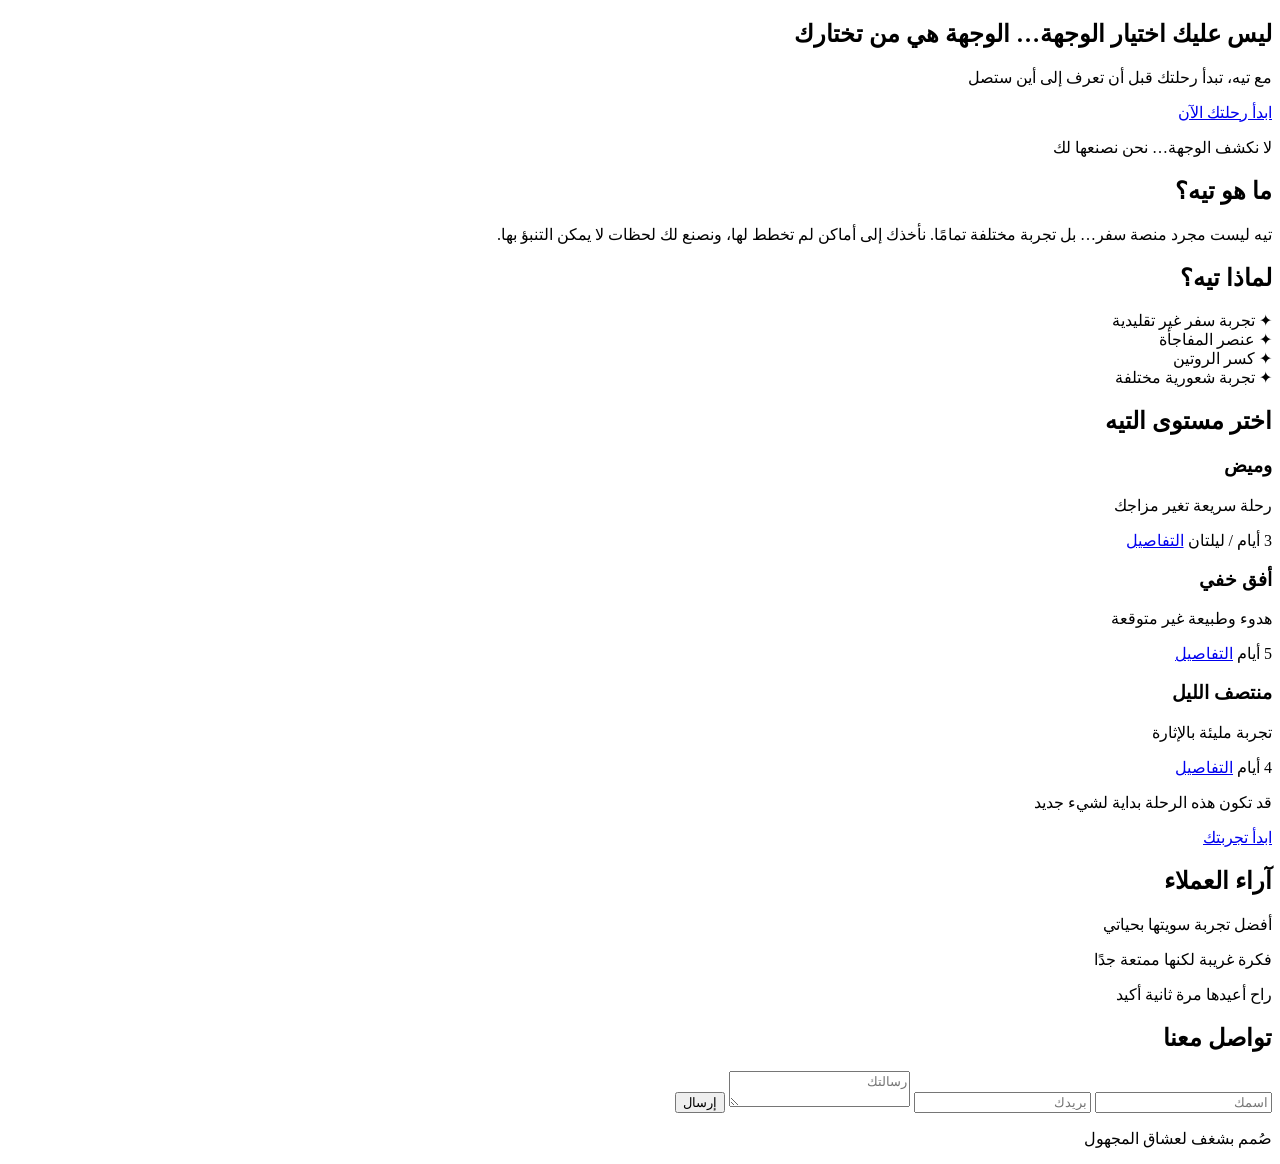
==== index.html @ 9138b7fb "Create index.html" ====
<!DOCTYPE html>
<html lang="ar" dir="rtl">
<head>
<meta charset="UTF-8">
<meta name="viewport" content="width=device-width, initial-scale=1.0">
<title>تيه | TEYH</title>

<link rel="stylesheet" href="style.css">
<link href="https://fonts.googleapis.com/css2?family=Amiri&family=Aref+Ruqaa&display=swap" rel="stylesheet">
</head>

<body>

<section class="hero">
    <div class="hero-content">
        <h1>ليس عليك اختيار الوجهة… الوجهة هي من تختارك</h1>
        <p>مع تيه، تبدأ رحلتك قبل أن تعرف إلى أين ستصل</p>
        <a href="#packages" class="main-btn">ابدأ رحلتك الآن</a>
        <p class="sub-text">لا نكشف الوجهة… نحن نصنعها لك</p>
    </div>
</section>

<section class="about">
    <div class="container">
        <h2>ما هو تيه؟</h2>
        <p>تيه ليست مجرد منصة سفر… بل تجربة مختلفة تمامًا. نأخذك إلى أماكن لم تخطط لها، ونصنع لك لحظات لا يمكن التنبؤ بها.</p>
    </div>
</section>

<section class="features">
    <div class="container">
        <h2>لماذا تيه؟</h2>
        <div class="features-grid">
            <div>✦ تجربة سفر غير تقليدية</div>
            <div>✦ عنصر المفاجأة</div>
            <div>✦ كسر الروتين</div>
            <div>✦ تجربة شعورية مختلفة</div>
        </div>
    </div>
</section>

<section id="packages" class="packages-preview">
    <div class="container">
        <h2>اختر مستوى التيه</h2>

        <div class="packages-grid">

            <div class="card">
                <h3>وميض</h3>
                <p>رحلة سريعة تغير مزاجك</p>
                <span>3 أيام / ليلتان</span>
                <a href="flash.html">التفاصيل</a>
            </div>

            <div class="card">
                <h3>أفق خفي</h3>
                <p>هدوء وطبيعة غير متوقعة</p>
                <span>5 أيام</span>
                <a href="packages.html">التفاصيل</a>
            </div>

            <div class="card">
                <h3>منتصف الليل</h3>
                <p>تجربة مليئة بالإثارة</p>
                <span>4 أيام</span>
                <a href="packages.html">التفاصيل</a>
            </div>

        </div>
    </div>
</section>

<section class="cta">
    <p>قد تكون هذه الرحلة بداية لشيء جديد</p>
    <a href="packages.html" class="main-btn">ابدأ تجربتك</a>
</section>

<section class="testimonials">
    <div class="container">
        <h2>آراء العملاء</h2>

        <div class="packages-grid">
            <div class="card">
                <p>أفضل تجربة سويتها بحياتي</p>
            </div>

            <div class="card">
                <p>فكرة غريبة لكنها ممتعة جدًا</p>
            </div>

            <div class="card">
                <p>راح أعيدها مرة ثانية أكيد</p>
            </div>
        </div>
    </div>
</section>

<section class="contact">
    <div class="container">
        <h2>تواصل معنا</h2>

        <form class="contact-form">
            <input type="text" placeholder="اسمك">
            <input type="email" placeholder="بريدك">
            <textarea placeholder="رسالتك"></textarea>
            <button class="main-btn">إرسال</button>
        </form>
    </div>
</section>

<footer>
    <p>صُمم بشغف لعشاق المجهول</p>
</footer>

</body>
</html>
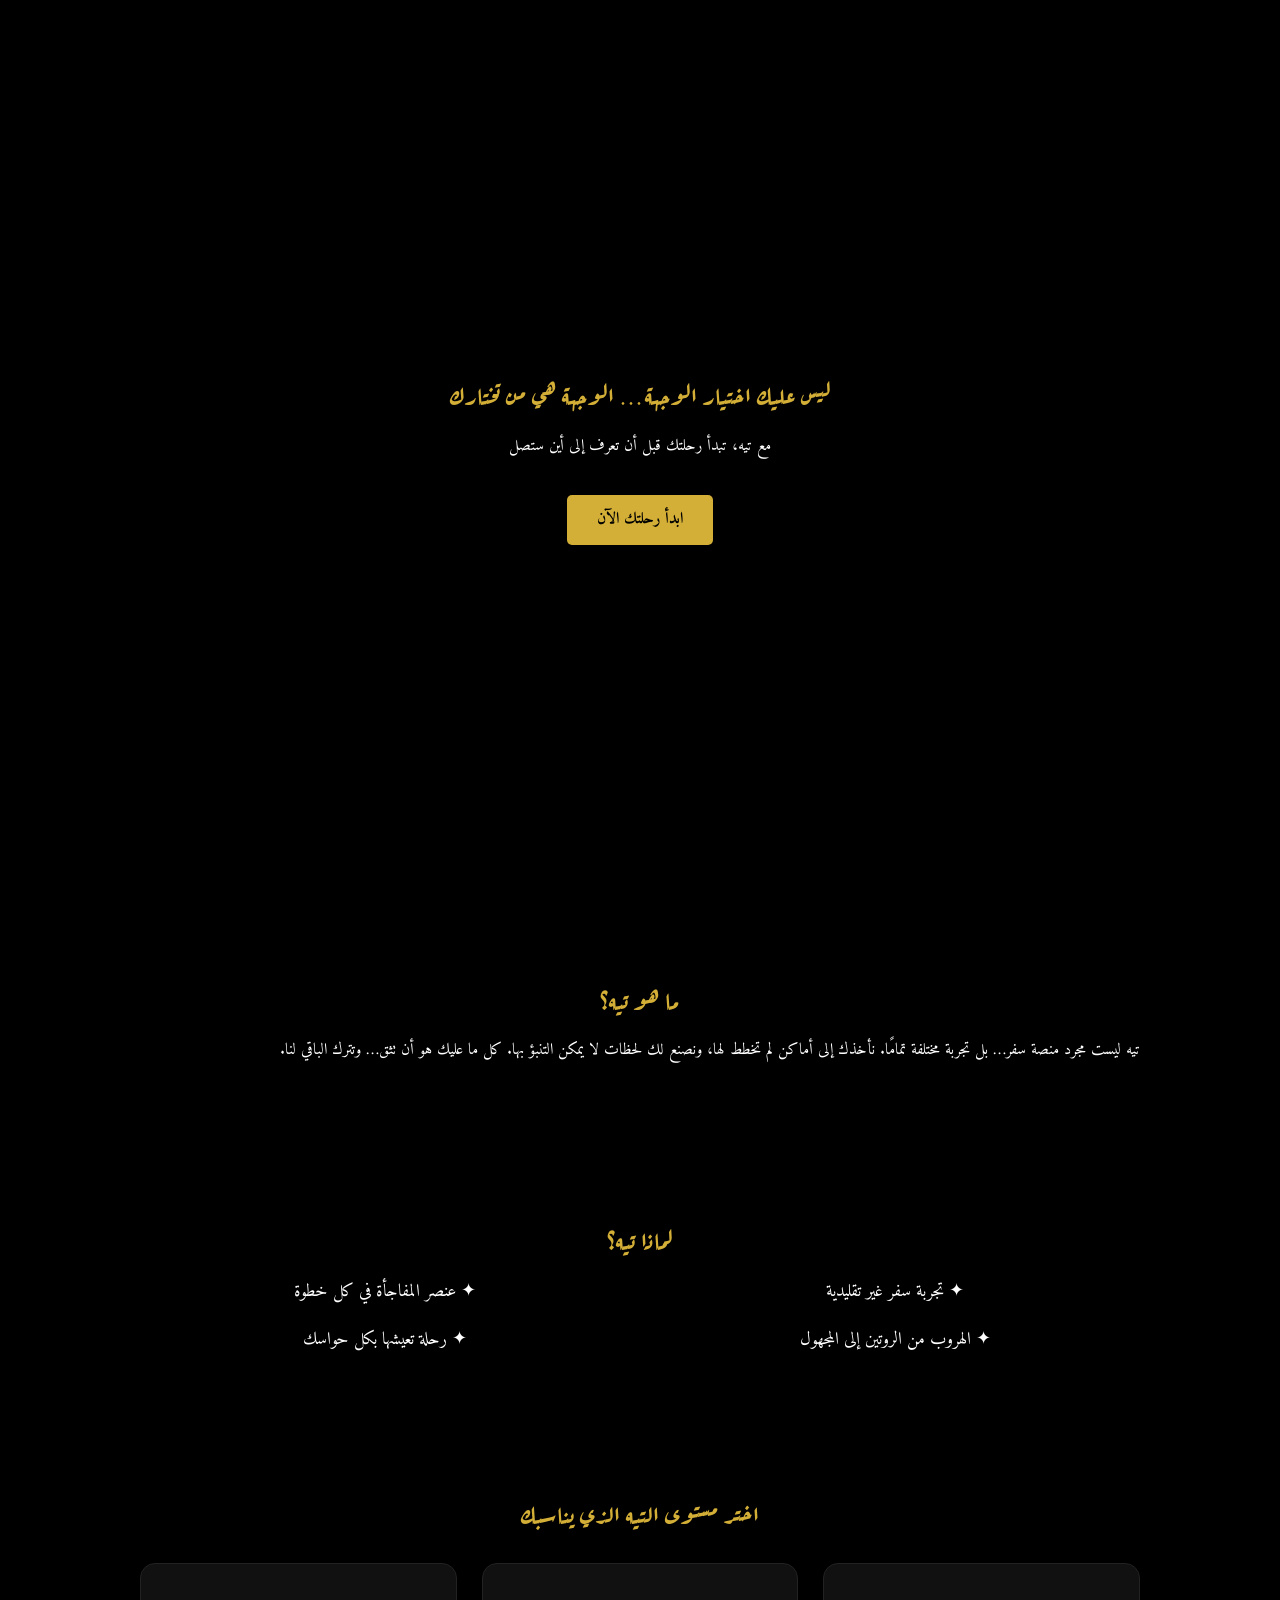
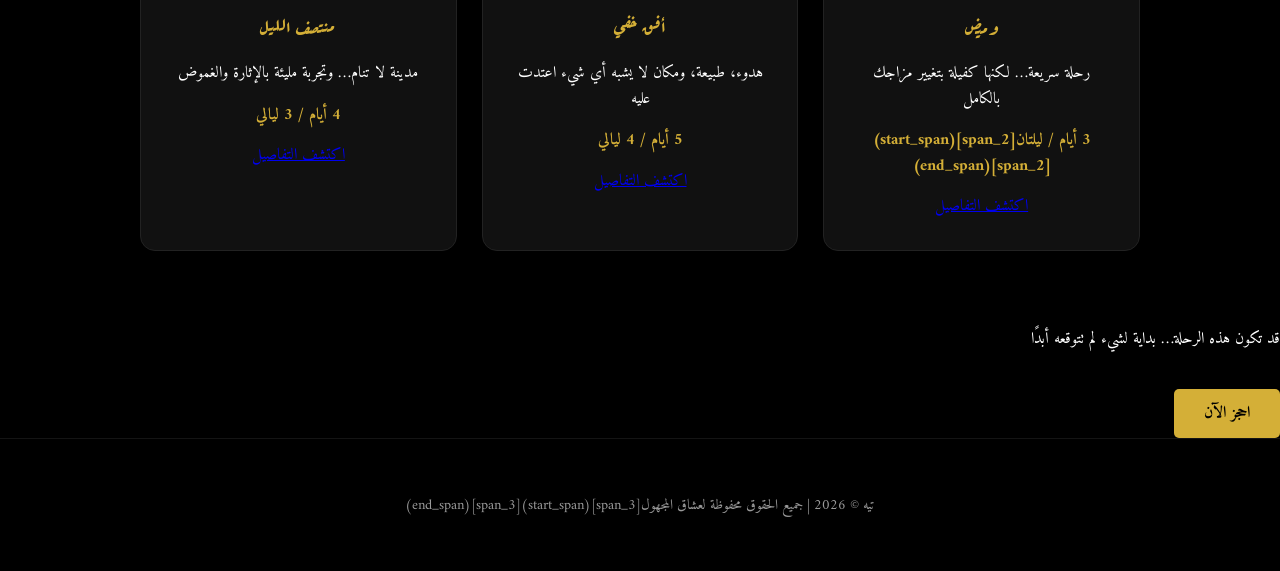
==== commit 0dddc9e4: "Update index.html" ====
--- a/index.html
+++ b/index.html
@@ -1,116 +1,84 @@
 <!DOCTYPE html>
 <html lang="ar" dir="rtl">
 <head>
-<meta charset="UTF-8">
-<meta name="viewport" content="width=device-width, initial-scale=1.0">
-<title>تيه | TEYH</title>
-
-<link rel="stylesheet" href="style.css">
-<link href="https://fonts.googleapis.com/css2?family=Amiri&family=Aref+Ruqaa&display=swap" rel="stylesheet">
+    <meta charset="UTF-8">
+    <meta name="viewport" content="width=device-width, initial-scale=1.0">
+    <title>تيه | TEYH - ليس عليك اختيار الوجهة</title>
+    <link rel="stylesheet" href="style.css">
+    <link rel="preconnect" href="https://fonts.googleapis.com">
+    <link href="https://fonts.googleapis.com/css2?family=Amiri:wght@400;700&family=Aref+Ruqaa:wght@400;700&display=swap" rel="stylesheet">
 </head>
-
 <body>
 
-<section class="hero">
-    <div class="hero-content">
-        <h1>ليس عليك اختيار الوجهة… الوجهة هي من تختارك</h1>
-        <p>مع تيه، تبدأ رحلتك قبل أن تعرف إلى أين ستصل</p>
-        <a href="#packages" class="main-btn">ابدأ رحلتك الآن</a>
-        <p class="sub-text">لا نكشف الوجهة… نحن نصنعها لك</p>
-    </div>
-</section>
+    <!-- Hero Section -->
+    <section class="hero">
+        <div class="hero-content">
+            <h1 class="fade-in">ليس عليك اختيار الوجهة… الوجهة هي من تختارك</h1>
+            <p class="fade-in-delay">مع تيه، تبدأ رحلتك قبل أن تعرف إلى أين ستصل</p>
+            <a href="#packages" class="main-btn">ابدأ رحلتك الآن</a>
+        </div>
+    </section>
 
-<section class="about">
-    <div class="container">
-        <h2>ما هو تيه؟</h2>
-        <p>تيه ليست مجرد منصة سفر… بل تجربة مختلفة تمامًا. نأخذك إلى أماكن لم تخطط لها، ونصنع لك لحظات لا يمكن التنبؤ بها.</p>
-    </div>
-</section>
+    <!-- What is Teyh -->
+    <section class="about">
+        <div class="container">
+            <h2>ما هو تيه؟</h2>
+            <p>تيه ليست مجرد منصة سفر… بل تجربة مختلفة تمامًا. نأخذك إلى أماكن لم تخطط لها، ونصنع لك لحظات لا يمكن التنبؤ بها. كل ما عليك هو أن تثق… وتترك الباقي لنا.</p>
+        </div>
+    </section>
 
-<section class="features">
-    <div class="container">
-        <h2>لماذا تيه؟</h2>
-        <div class="features-grid">
-            <div>✦ تجربة سفر غير تقليدية</div>
-            <div>✦ عنصر المفاجأة</div>
-            <div>✦ كسر الروتين</div>
-            <div>✦ تجربة شعورية مختلفة</div>
-        </div>
-    </div>
-</section>
-
-<section id="packages" class="packages-preview">
-    <div class="container">
-        <h2>اختر مستوى التيه</h2>
-
-        <div class="packages-grid">
-
-            <div class="card">
-                <h3>وميض</h3>
-                <p>رحلة سريعة تغير مزاجك</p>
-                <span>3 أيام / ليلتان</span>
-                <a href="flash.html">التفاصيل</a>
-            </div>
-
-            <div class="card">
-                <h3>أفق خفي</h3>
-                <p>هدوء وطبيعة غير متوقعة</p>
-                <span>5 أيام</span>
-                <a href="packages.html">التفاصيل</a>
-            </div>
-
-            <div class="card">
-                <h3>منتصف الليل</h3>
-                <p>تجربة مليئة بالإثارة</p>
-                <span>4 أيام</span>
-                <a href="packages.html">التفاصيل</a>
-            </div>
-
-        </div>
-    </div>
-</section>
-
-<section class="cta">
-    <p>قد تكون هذه الرحلة بداية لشيء جديد</p>
-    <a href="packages.html" class="main-btn">ابدأ تجربتك</a>
-</section>
-
-<section class="testimonials">
-    <div class="container">
-        <h2>آراء العملاء</h2>
-
-        <div class="packages-grid">
-            <div class="card">
-                <p>أفضل تجربة سويتها بحياتي</p>
-            </div>
-
-            <div class="card">
-                <p>فكرة غريبة لكنها ممتعة جدًا</p>
-            </div>
-
-            <div class="card">
-                <p>راح أعيدها مرة ثانية أكيد</p>
+    <!-- Why Teyh -->
+    <section class="features">
+        <div class="container">
+            <h2>لماذا تيه؟</h2>
+            <div class="features-grid">
+                <div class="feature-item"><span>✦</span> تجربة سفر غير تقليدية</div>
+                <div class="feature-item"><span>✦</span> عنصر المفاجأة في كل خطوة</div>
+                <div class="feature-item"><span>✦</span> الهروب من الروتين إلى المجهول</div>
+                <div class="feature-item"><span>✦</span> رحلة تعيشها بكل حواسك</div>
             </div>
         </div>
-    </div>
-</section>
+    </section>
 
-<section class="contact">
-    <div class="container">
-        <h2>تواصل معنا</h2>
+    <!-- Featured Packages -->
+    <section id="packages" class="packages-preview">
+        <div class="container">
+            <h2>اختر مستوى التيه الذي يناسبك</h2>
+            <div class="packages-grid">
+                <!-- وميض -->
+                <div class="card">
+                    <h3>وميض</h3>
+                    <p>رحلة سريعة… لكنها كفيلة بتغيير مزاجك بالكامل</p>
+                    <span class="duration">3 أيام / ليلتان[span_2](start_span)[span_2](end_span)</span>
+                    <a href="flash.html" class="outline-btn">اكتشف التفاصيل</a>
+                </div>
+                <!-- أفق خفي -->
+                <div class="card">
+                    <h3>أفق خفي</h3>
+                    <p>هدوء، طبيعة، ومكان لا يشبه أي شيء اعتدت عليه</p>
+                    <span class="duration">5 أيام / 4 ليالي</span>
+                    <a href="packages.html" class="outline-btn">اكتشف التفاصيل</a>
+                </div>
+                <!-- منتصف الليل -->
+                <div class="card">
+                    <h3>منتصف الليل</h3>
+                    <p>مدينة لا تنام… وتجربة مليئة بالإثارة والغموض</p>
+                    <span class="duration">4 أيام / 3 ليالي</span>
+                    <a href="packages.html" class="outline-btn">اكتشف التفاصيل</a>
+                </div>
+            </div>
+        </div>
+    </section>
 
-        <form class="contact-form">
-            <input type="text" placeholder="اسمك">
-            <input type="email" placeholder="بريدك">
-            <textarea placeholder="رسالتك"></textarea>
-            <button class="main-btn">إرسال</button>
-        </form>
-    </div>
-</section>
+    <!-- CTA -->
+    <section class="cta">
+        <p>قد تكون هذه الرحلة… بداية لشيء لم تتوقعه أبدًا</p>
+        <a href="packages.html" class="main-btn">احجز الآن</a>
+    </section>
 
-<footer>
-    <p>صُمم بشغف لعشاق المجهول</p>
-</footer>
+    <footer>
+        <p>تيه &copy; 2026 | جميع الحقوق محفوظة لعشاق المجهول[span_3](start_span)[span_3](end_span)</p>
+    </footer>
 
 </body>
 </html>
--- a/style.css
+++ b/style.css
@@ -0,0 +1,143 @@
+/* الألوان والخطوط الأساسية */
+:root {
+    --gold: #D4AF37;
+    --dark: #000;
+    --card-bg: #111;
+    --text-white: #fff;
+}
+
+body {
+    margin: 0;
+    background: var(--dark);
+    color: var(--text-white);
+    font-family: 'Amiri', serif; /* تأكدي من وجود رابط الخط في HTML */
+    line-height: 1.6;
+}
+
+h1, h2, h3 {
+    font-family: 'Aref Ruqaa', serif;
+    text-align: center;
+    color: var(--gold);
+    letter-spacing: 1px;
+}
+
+.container {
+    padding: 60px 20px;
+    max-width: 1000px;
+    margin: auto;
+}
+
+/* قسم الهيرو مع التعتيم لتحسين القراءة */
+.hero {
+    height: 100vh;
+    background: linear-gradient(rgba(0,0,0,0.6), rgba(0,0,0,0.8)), 
+                url('https://images.unsplash.com/photo-1500835595547-94ad93786d9f?auto=format&fit=crop&w=1500&q=80') center/cover;
+    display: flex;
+    justify-content: center;
+    align-items: center;
+    text-align: center;
+}
+
+/* تصميم الأزرار مع حركة (Hover) */
+.main-btn {
+    background: var(--gold);
+    padding: 12px 30px;
+    display: inline-block;
+    margin-top: 20px;
+    text-decoration: none;
+    color: black;
+    font-weight: bold;
+    border-radius: 5px;
+    transition: 0.3s ease-in-out;
+}
+
+.main-btn:hover {
+    background: #fff;
+    transform: scale(1.05);
+    box-shadow: 0 5px 15px rgba(212, 175, 55, 0.4);
+}
+
+.sub-text {
+    display: block;
+    margin-top: 15px;
+    opacity: 0.7;
+    font-style: italic;
+}
+
+/* تنسيق شبكة الباقات والكروت */
+.packages-grid {
+    display: grid;
+    grid-template-columns: repeat(auto-fit, minmax(280px, 1fr));
+    gap: 25px;
+    margin-top: 30px;
+}
+
+.card {
+    background: var(--card-bg);
+    padding: 30px;
+    border: 1px solid #222;
+    border-radius: 15px;
+    text-align: center;
+    transition: 0.4s;
+}
+
+.card:hover {
+    border-color: var(--gold);
+    transform: translateY(-10px);
+}
+
+.card span {
+    display: block;
+    margin: 15px 0;
+    color: var(--gold);
+    font-weight: bold;
+}
+
+/* تنسيق قسم لماذا تيه؟ */
+.features-grid {
+    display: grid;
+    grid-template-columns: 1fr 1fr;
+    gap: 20px;
+    text-align: center;
+    font-size: 1.1rem;
+}
+
+/* تنسيق نموذج التواصل */
+.contact-form {
+    display: flex;
+    flex-direction: column;
+    gap: 15px;
+    max-width: 600px;
+    margin: 0 auto;
+}
+
+input, textarea {
+    padding: 15px;
+    background: #0a0a0a;
+    border: 1px solid #333;
+    color: white;
+    border-radius: 5px;
+    font-family: 'Amiri', serif;
+}
+
+input:focus, textarea:focus {
+    border-color: var(--gold);
+    outline: none;
+}
+
+/* تنسيق صفحة التفاصيل (flash.html) */
+.back-link {
+    color: var(--gold);
+    text-decoration: none;
+    font-weight: bold;
+    display: inline-block;
+    margin-bottom: 20px;
+}
+
+footer {
+    text-align: center;
+    padding: 40px;
+    border-top: 1px solid #222;
+    opacity: 0.6;
+    font-size: 0.9rem;
+}
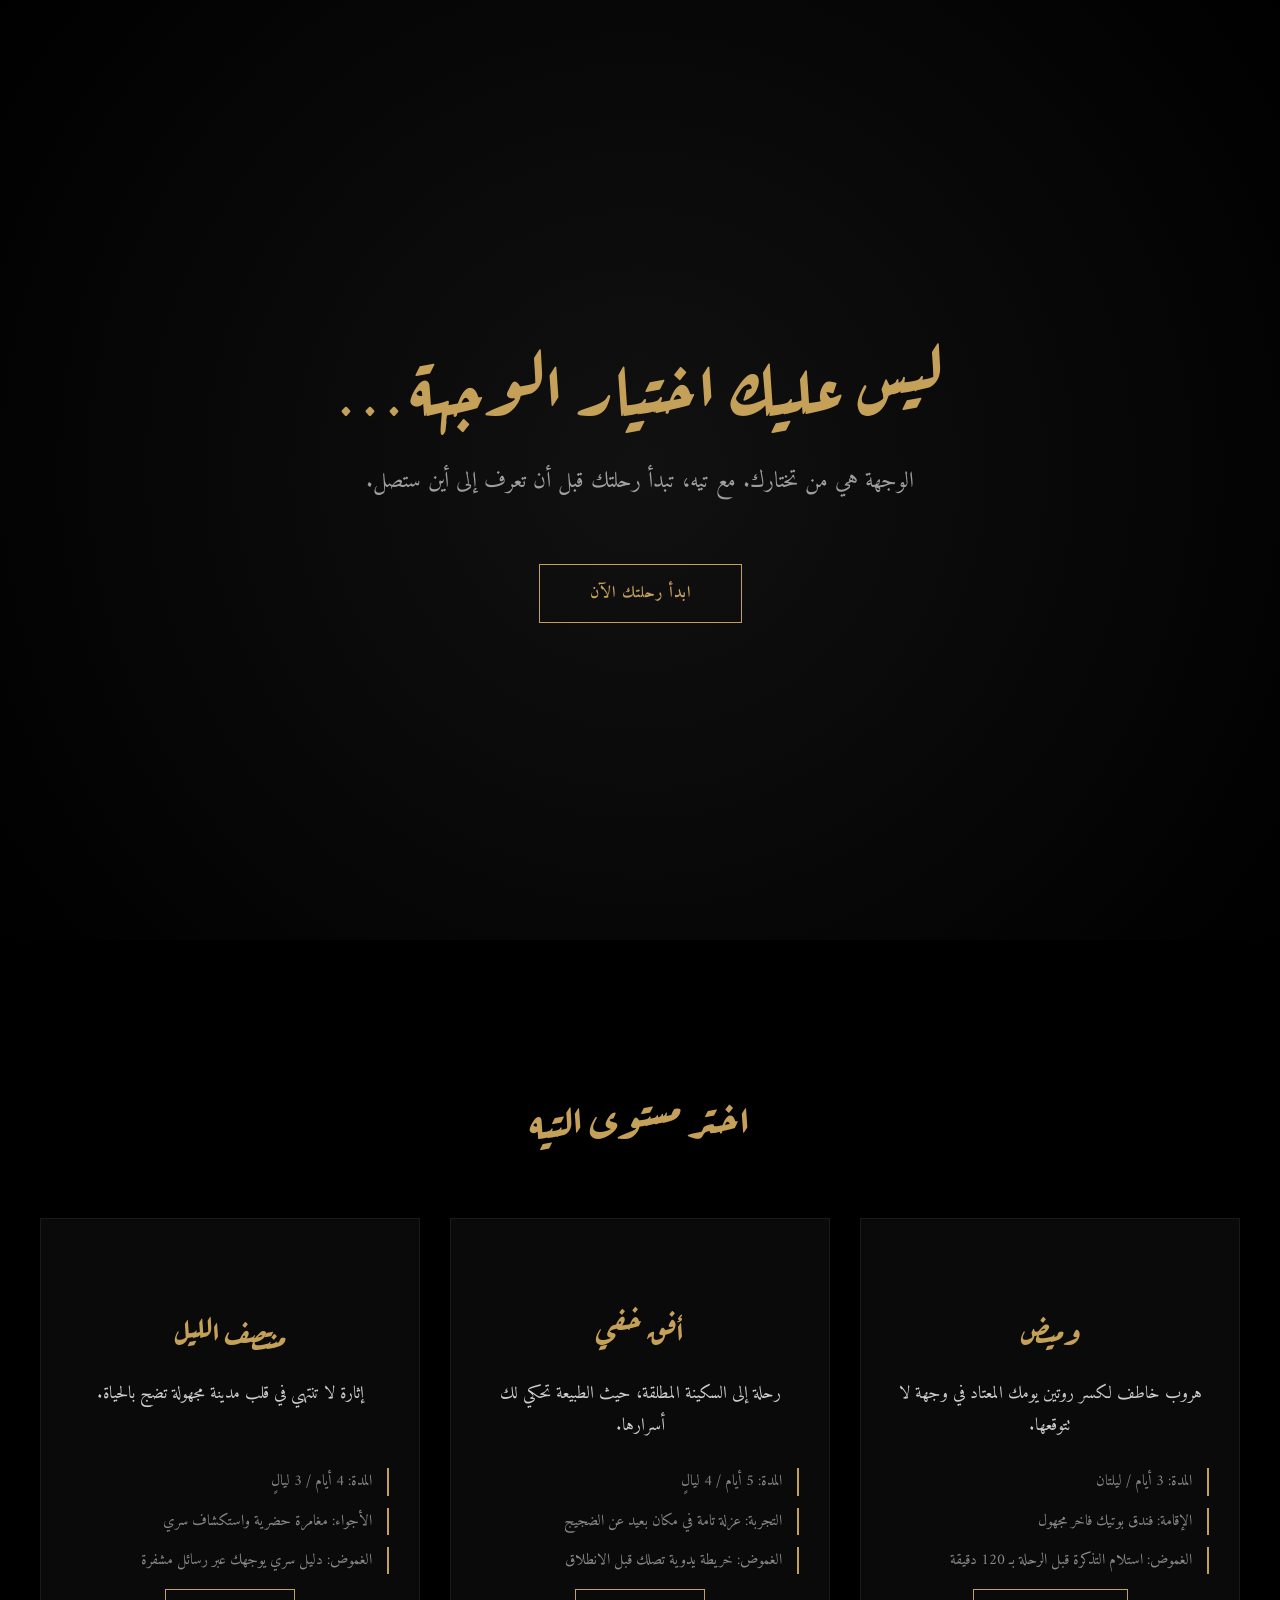
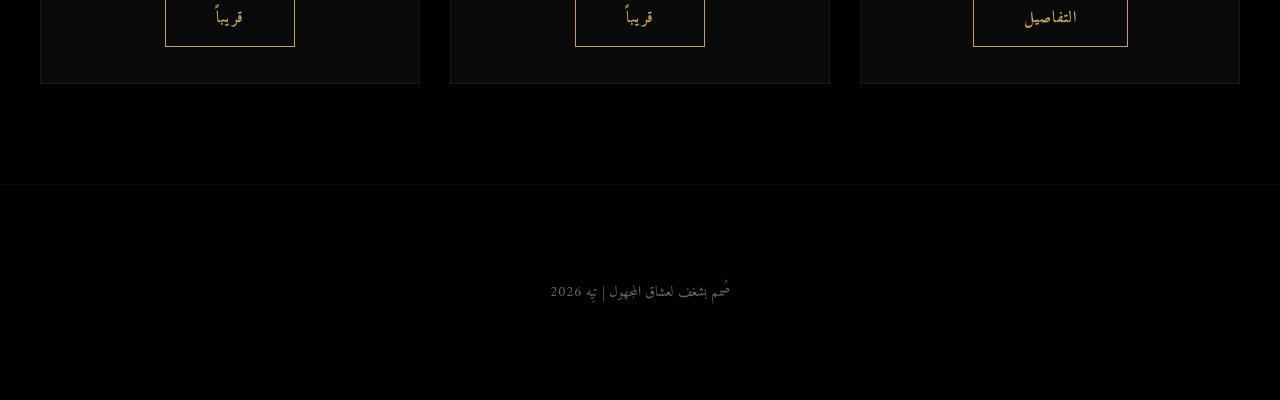
==== commit 3834db03: "Update index.html" ====
--- a/index.html
+++ b/index.html
@@ -3,81 +3,62 @@
 <head>
     <meta charset="UTF-8">
     <meta name="viewport" content="width=device-width, initial-scale=1.0">
-    <title>تيه | TEYH - ليس عليك اختيار الوجهة</title>
+    <title>تيه | TEYH</title>
     <link rel="stylesheet" href="style.css">
-    <link rel="preconnect" href="https://fonts.googleapis.com">
-    <link href="https://fonts.googleapis.com/css2?family=Amiri:wght@400;700&family=Aref+Ruqaa:wght@400;700&display=swap" rel="stylesheet">
 </head>
 <body>
 
-    <!-- Hero Section -->
     <section class="hero">
-        <div class="hero-content">
-            <h1 class="fade-in">ليس عليك اختيار الوجهة… الوجهة هي من تختارك</h1>
-            <p class="fade-in-delay">مع تيه، تبدأ رحلتك قبل أن تعرف إلى أين ستصل</p>
-            <a href="#packages" class="main-btn">ابدأ رحلتك الآن</a>
+        <h1>ليس عليك اختيار الوجهة…</h1>
+        <p>الوجهة هي من تختارك. مع تيه، تبدأ رحلتك قبل أن تعرف إلى أين ستصل.</p>
+        <a href="#packages" class="main-btn">ابدأ رحلتك الآن</a>
+    </section>
+
+    <section id="packages" class="container">
+        <h2>اختر مستوى التيه</h2>
+        <div class="packages-grid">
+
+            <!-- باقة وميض -->
+            <div class="card">
+                <h3>وميض</h3>
+                <p>هروب خاطف لكسر روتين يومك المعتاد في وجهة لا تتوقعها.</p>
+                <ul class="details-list">
+                    <li>المدة: 3 أيام / ليلتان</li>
+                    <li>الإقامة: فندق بوتيك فاخر مجهول</li>
+                    <li>الغموض: استلام التذكرة قبل الرحلة بـ 120 دقيقة</li>
+                </ul>
+                <a href="flash.html" class="main-btn">التفاصيل</a>
+            </div>
+
+            <!-- باقة أفق خفي -->
+            <div class="card">
+                <h3>أفق خفي</h3>
+                <p>رحلة إلى السكينة المطلقة، حيث الطبيعة تحكي لك أسرارها.</p>
+                <ul class="details-list">
+                    <li>المدة: 5 أيام / 4 ليالٍ</li>
+                    <li>التجربة: عزلة تامة في مكان بعيد عن الضجيج</li>
+                    <li>الغموض: خريطة يدوية تصلك قبل الانطلاق</li>
+                </ul>
+                <a href="#" class="main-btn">قريباً</a>
+            </div>
+
+            <!-- باقة منتصف الليل -->
+            <div class="card">
+                <h3>منتصف الليل</h3>
+                <p>إثارة لا تنتهي في قلب مدينة مجهولة تضج بالحياة.</p>
+                <ul class="details-list">
+                    <li>المدة: 4 أيام / 3 ليالٍ</li>
+                    <li>الأجواء: مغامرة حضرية واستكشاف سري</li>
+                    <li>الغموض: دليل سري يوجهك عبر رسائل مشفرة</li>
+                </ul>
+                <a href="#" class="main-btn">قريباً</a>
+            </div>
+
         </div>
     </section>
 
-    <!-- What is Teyh -->
-    <section class="about">
-        <div class="container">
-            <h2>ما هو تيه؟</h2>
-            <p>تيه ليست مجرد منصة سفر… بل تجربة مختلفة تمامًا. نأخذك إلى أماكن لم تخطط لها، ونصنع لك لحظات لا يمكن التنبؤ بها. كل ما عليك هو أن تثق… وتترك الباقي لنا.</p>
-        </div>
-    </section>
-
-    <!-- Why Teyh -->
-    <section class="features">
-        <div class="container">
-            <h2>لماذا تيه؟</h2>
-            <div class="features-grid">
-                <div class="feature-item"><span>✦</span> تجربة سفر غير تقليدية</div>
-                <div class="feature-item"><span>✦</span> عنصر المفاجأة في كل خطوة</div>
-                <div class="feature-item"><span>✦</span> الهروب من الروتين إلى المجهول</div>
-                <div class="feature-item"><span>✦</span> رحلة تعيشها بكل حواسك</div>
-            </div>
-        </div>
-    </section>
-
-    <!-- Featured Packages -->
-    <section id="packages" class="packages-preview">
-        <div class="container">
-            <h2>اختر مستوى التيه الذي يناسبك</h2>
-            <div class="packages-grid">
-                <!-- وميض -->
-                <div class="card">
-                    <h3>وميض</h3>
-                    <p>رحلة سريعة… لكنها كفيلة بتغيير مزاجك بالكامل</p>
-                    <span class="duration">3 أيام / ليلتان[span_2](start_span)[span_2](end_span)</span>
-                    <a href="flash.html" class="outline-btn">اكتشف التفاصيل</a>
-                </div>
-                <!-- أفق خفي -->
-                <div class="card">
-                    <h3>أفق خفي</h3>
-                    <p>هدوء، طبيعة، ومكان لا يشبه أي شيء اعتدت عليه</p>
-                    <span class="duration">5 أيام / 4 ليالي</span>
-                    <a href="packages.html" class="outline-btn">اكتشف التفاصيل</a>
-                </div>
-                <!-- منتصف الليل -->
-                <div class="card">
-                    <h3>منتصف الليل</h3>
-                    <p>مدينة لا تنام… وتجربة مليئة بالإثارة والغموض</p>
-                    <span class="duration">4 أيام / 3 ليالي</span>
-                    <a href="packages.html" class="outline-btn">اكتشف التفاصيل</a>
-                </div>
-            </div>
-        </div>
-    </section>
-
-    <!-- CTA -->
-    <section class="cta">
-        <p>قد تكون هذه الرحلة… بداية لشيء لم تتوقعه أبدًا</p>
-        <a href="packages.html" class="main-btn">احجز الآن</a>
-    </section>
-
     <footer>
-        <p>تيه &copy; 2026 | جميع الحقوق محفوظة لعشاق المجهول[span_3](start_span)[span_3](end_span)</p>
+        <p>صُمم بشغف لعشاق المجهول | تِيه 2026</p>
     </footer>
 
 </body>
--- a/style.css
+++ b/style.css
@@ -1,143 +1,136 @@
-/* الألوان والخطوط الأساسية */
+@import url('https://fonts.googleapis.com/css2?family=Amiri:wght@400;700&family=Aref+Ruqaa:wght@400;700&display=swap');
+
 :root {
-    --gold: #D4AF37;
-    --dark: #000;
-    --card-bg: #111;
-    --text-white: #fff;
+    --gold: #c5a059;
+    --bg-black: #000000;
+    --card-gray: #0a0a0a;
+    --border-gray: #1a1a1a;
 }
 
 body {
     margin: 0;
-    background: var(--dark);
-    color: var(--text-white);
-    font-family: 'Amiri', serif; /* تأكدي من وجود رابط الخط في HTML */
-    line-height: 1.6;
+    background-color: var(--bg-black);
+    color: #ffffff;
+    font-family: 'Amiri', serif;
+    direction: rtl;
+    line-height: 1.8;
 }
 
-h1, h2, h3 {
+/* الهيرو - غامض وبسيط */
+.hero {
+    height: 100vh;
+    display: flex;
+    flex-direction: column;
+    justify-content: center;
+    align-items: center;
+    text-align: center;
+    background: radial-gradient(circle, #111 0%, #000 100%);
+    padding: 20px;
+}
+
+.hero h1 {
     font-family: 'Aref Ruqaa', serif;
-    text-align: center;
+    font-size: clamp(2rem, 10vw, 4.5rem);
     color: var(--gold);
+    margin: 0;
+    letter-spacing: 2px;
+}
+
+.hero p {
+    font-size: 1.4rem;
+    opacity: 0.6;
+    margin-top: 15px;
+    max-width: 700px;
+}
+
+/* الأزرار الراقية */
+.main-btn {
+    margin-top: 40px;
+    padding: 14px 50px;
+    border: 1px solid var(--gold);
+    color: var(--gold);
+    text-decoration: none;
+    font-weight: bold;
+    transition: 0.4s;
+    background: transparent;
     letter-spacing: 1px;
 }
 
-.container {
-    padding: 60px 20px;
-    max-width: 1000px;
-    margin: auto;
+.main-btn:hover {
+    background: var(--gold);
+    color: #000;
+    box-shadow: 0 0 20px rgba(197, 160, 89, 0.2);
 }
 
-/* قسم الهيرو مع التعتيم لتحسين القراءة */
-.hero {
-    height: 100vh;
-    background: linear-gradient(rgba(0,0,0,0.6), rgba(0,0,0,0.8)), 
-                url('https://images.unsplash.com/photo-1500835595547-94ad93786d9f?auto=format&fit=crop&w=1500&q=80') center/cover;
-    display: flex;
-    justify-content: center;
-    align-items: center;
-    text-align: center;
+/* قسم الباقات */
+.container {
+    max-width: 1200px;
+    margin: auto;
+    padding: 100px 20px;
 }
 
-/* تصميم الأزرار مع حركة (Hover) */
-.main-btn {
-    background: var(--gold);
-    padding: 12px 30px;
-    display: inline-block;
-    margin-top: 20px;
-    text-decoration: none;
-    color: black;
-    font-weight: bold;
-    border-radius: 5px;
-    transition: 0.3s ease-in-out;
+h2 {
+    font-family: 'Aref Ruqaa', serif;
+    font-size: 2.8rem;
+    color: var(--gold);
+    text-align: center;
+    margin-bottom: 60px;
 }
 
-.main-btn:hover {
-    background: #fff;
-    transform: scale(1.05);
-    box-shadow: 0 5px 15px rgba(212, 175, 55, 0.4);
+.packages-grid {
+    display: grid;
+    grid-template-columns: repeat(auto-fit, minmax(320px, 1fr));
+    gap: 30px;
 }
 
-.sub-text {
-    display: block;
-    margin-top: 15px;
-    opacity: 0.7;
-    font-style: italic;
-}
-
-/* تنسيق شبكة الباقات والكروت */
-.packages-grid {
-    display: grid;
-    grid-template-columns: repeat(auto-fit, minmax(280px, 1fr));
-    gap: 25px;
-    margin-top: 30px;
-}
-
+/* كروت الباقات بالتفاصيل */
 .card {
-    background: var(--card-bg);
-    padding: 30px;
-    border: 1px solid #222;
-    border-radius: 15px;
+    background: var(--card-gray);
+    border: 1px solid var(--border-gray);
+    padding: 50px 30px;
+    border-radius: 0; /* زوايا حادة للفخامة */
     text-align: center;
-    transition: 0.4s;
+    transition: 0.5s ease;
 }
 
 .card:hover {
     border-color: var(--gold);
-    transform: translateY(-10px);
+    background: #0d0d0d;
 }
 
-.card span {
-    display: block;
-    margin: 15px 0;
+.card h3 {
+    font-family: 'Aref Ruqaa', serif;
+    font-size: 2rem;
+    margin-bottom: 20px;
     color: var(--gold);
-    font-weight: bold;
 }
 
-/* تنسيق قسم لماذا تيه؟ */
-.features-grid {
-    display: grid;
-    grid-template-columns: 1fr 1fr;
-    gap: 20px;
-    text-align: center;
+.card p {
     font-size: 1.1rem;
+    opacity: 0.8;
+    margin-bottom: 30px;
+    height: 60px;
 }
 
-/* تنسيق نموذج التواصل */
-.contact-form {
-    display: flex;
-    flex-direction: column;
-    gap: 15px;
-    max-width: 600px;
-    margin: 0 auto;
+.details-list {
+    list-style: none;
+    padding: 0;
+    margin: 30px 0;
+    text-align: right;
 }
 
-input, textarea {
-    padding: 15px;
-    background: #0a0a0a;
-    border: 1px solid #333;
-    color: white;
-    border-radius: 5px;
-    font-family: 'Amiri', serif;
-}
-
-input:focus, textarea:focus {
-    border-color: var(--gold);
-    outline: none;
-}
-
-/* تنسيق صفحة التفاصيل (flash.html) */
-.back-link {
-    color: var(--gold);
-    text-decoration: none;
-    font-weight: bold;
-    display: inline-block;
-    margin-bottom: 20px;
+.details-list li {
+    margin-bottom: 12px;
+    font-size: 0.95rem;
+    color: #888;
+    border-right: 2px solid var(--gold);
+    padding-right: 15px;
 }
 
 footer {
     text-align: center;
-    padding: 40px;
-    border-top: 1px solid #222;
-    opacity: 0.6;
+    padding: 80px 20px;
+    border-top: 1px solid var(--border-gray);
+    opacity: 0.4;
     font-size: 0.9rem;
 }
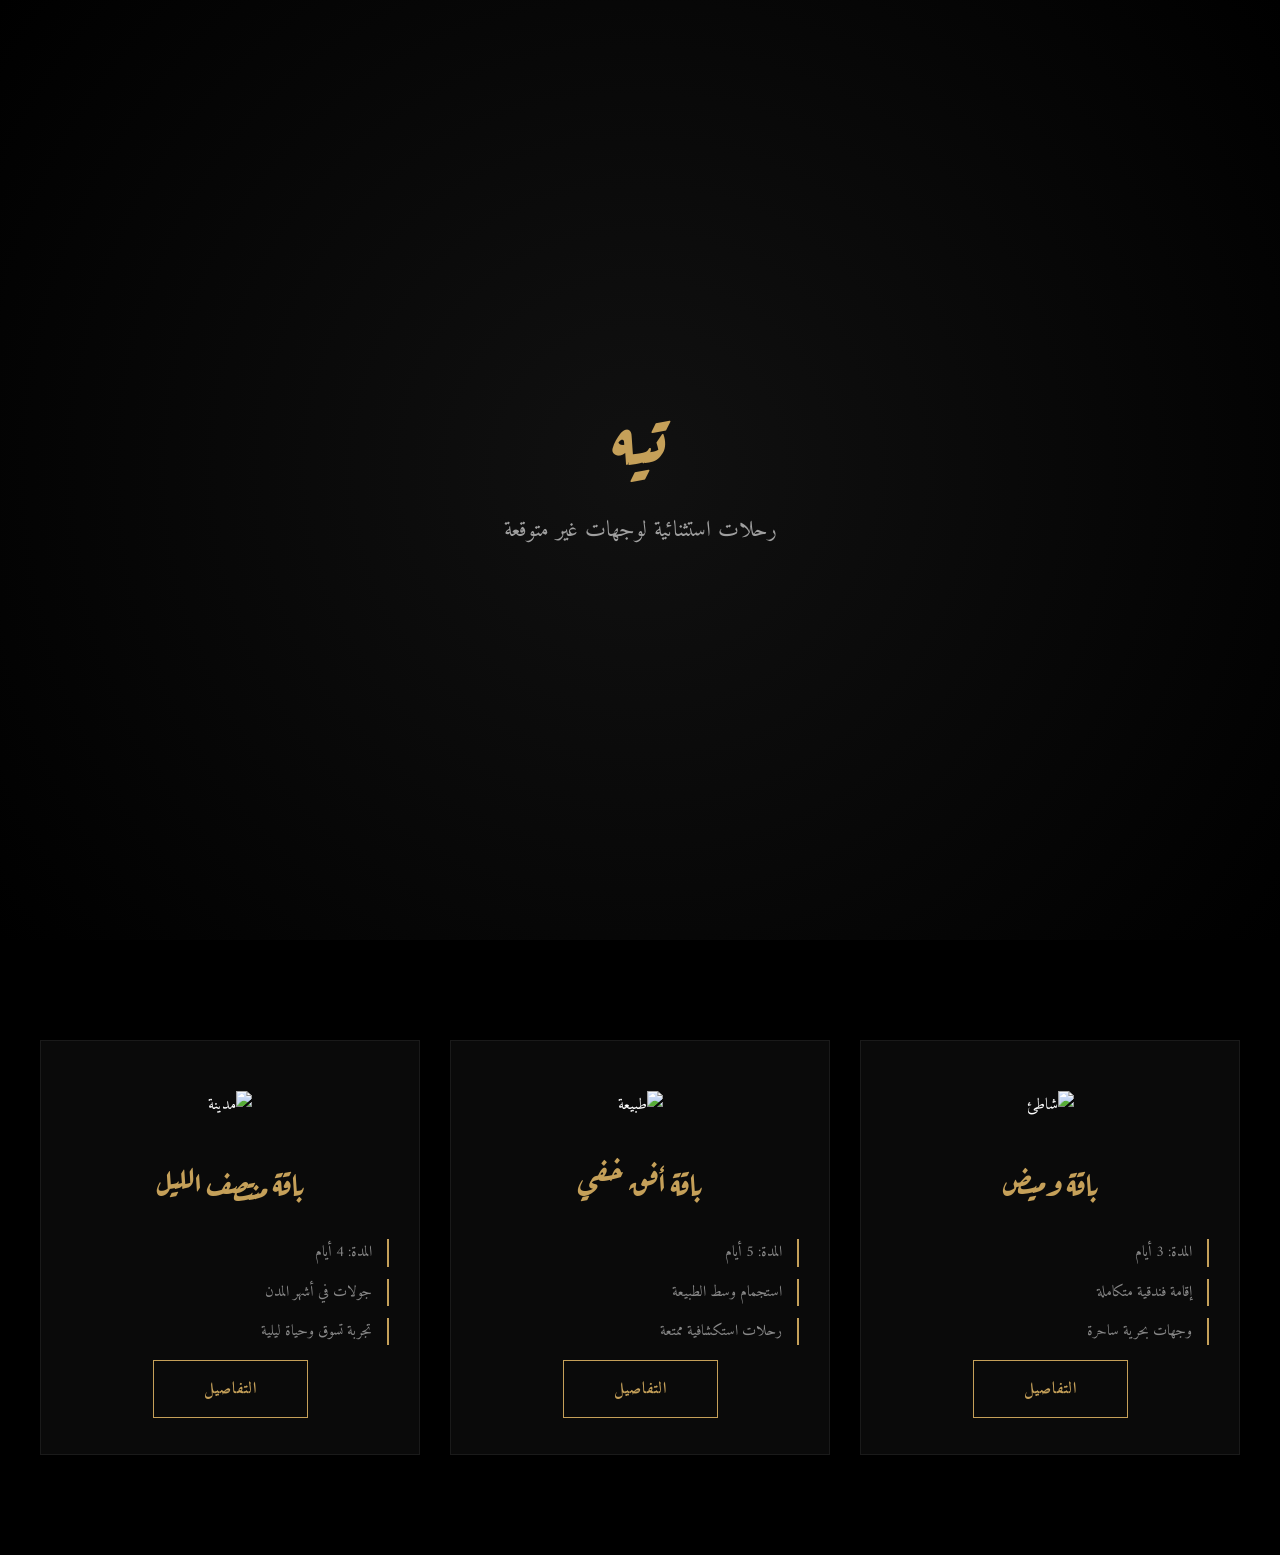
==== commit 09dc1057: "Update index.html" ====
--- a/index.html
+++ b/index.html
@@ -3,63 +3,63 @@
 <head>
     <meta charset="UTF-8">
     <meta name="viewport" content="width=device-width, initial-scale=1.0">
-    <title>تيه | TEYH</title>
+    <title>تيه | وجهاتك السياحية</title>
     <link rel="stylesheet" href="style.css">
 </head>
 <body>
 
-    <section class="hero">
-        <h1>ليس عليك اختيار الوجهة…</h1>
-        <p>الوجهة هي من تختارك. مع تيه، تبدأ رحلتك قبل أن تعرف إلى أين ستصل.</p>
-        <a href="#packages" class="main-btn">ابدأ رحلتك الآن</a>
-    </section>
+    <header class="hero">
+        <h1>تيه</h1>
+        <p>رحلات استثنائية لوجهات غير متوقعة</p>
+    </header>
 
-    <section id="packages" class="container">
-        <h2>اختر مستوى التيه</h2>
+    <main class="container">
         <div class="packages-grid">
 
             <!-- باقة وميض -->
             <div class="card">
-                <h3>وميض</h3>
-                <p>هروب خاطف لكسر روتين يومك المعتاد في وجهة لا تتوقعها.</p>
-                <ul class="details-list">
-                    <li>المدة: 3 أيام / ليلتان</li>
-                    <li>الإقامة: فندق بوتيك فاخر مجهول</li>
-                    <li>الغموض: استلام التذكرة قبل الرحلة بـ 120 دقيقة</li>
-                </ul>
-                <a href="flash.html" class="main-btn">التفاصيل</a>
+                <img src="https://images.unsplash.com/photo-1519046904884-53103b34b206?q=80&w=1000" alt="شاطئ" class="card-img">
+                <div class="card-content">
+                    <h3>باقة وميض</h3>
+                    <ul class="details-list">
+                        <li>المدة: 3 أيام</li>
+                        <li>إقامة فندقية متكاملة</li>
+                        <li>وجهات بحرية ساحرة</li>
+                    </ul>
+                    <a href="flash.html" class="main-btn">التفاصيل</a>
+                </div>
             </div>
 
             <!-- باقة أفق خفي -->
             <div class="card">
-                <h3>أفق خفي</h3>
-                <p>رحلة إلى السكينة المطلقة، حيث الطبيعة تحكي لك أسرارها.</p>
-                <ul class="details-list">
-                    <li>المدة: 5 أيام / 4 ليالٍ</li>
-                    <li>التجربة: عزلة تامة في مكان بعيد عن الضجيج</li>
-                    <li>الغموض: خريطة يدوية تصلك قبل الانطلاق</li>
-                </ul>
-                <a href="#" class="main-btn">قريباً</a>
+                <img src="https://images.unsplash.com/photo-1472396961693-142e6e269027?q=80&w=1000" alt="طبيعة" class="card-img">
+                <div class="card-content">
+                    <h3>باقة أفق خفي</h3>
+                    <ul class="details-list">
+                        <li>المدة: 5 أيام</li>
+                        <li>استجمام وسط الطبيعة</li>
+                        <li>رحلات استكشافية ممتعة</li>
+                    </ul>
+                    <a href="hidden-horizon.html" class="main-btn">التفاصيل</a>
+                </div>
             </div>
 
             <!-- باقة منتصف الليل -->
             <div class="card">
-                <h3>منتصف الليل</h3>
-                <p>إثارة لا تنتهي في قلب مدينة مجهولة تضج بالحياة.</p>
-                <ul class="details-list">
-                    <li>المدة: 4 أيام / 3 ليالٍ</li>
-                    <li>الأجواء: مغامرة حضرية واستكشاف سري</li>
-                    <li>الغموض: دليل سري يوجهك عبر رسائل مشفرة</li>
-                </ul>
-                <a href="#" class="main-btn">قريباً</a>
+                <img src="https://images.unsplash.com/photo-1449824913935-59a10b8d2000?q=80&w=1000" alt="مدينة" class="card-img">
+                <div class="card-content">
+                    <h3>باقة منتصف الليل</h3>
+                    <ul class="details-list">
+                        <li>المدة: 4 أيام</li>
+                        <li>جولات في أشهر المدن</li>
+                        <li>تجربة تسوق وحياة ليلية</li>
+                    </ul>
+                    <a href="midnight.html" class="main-btn">التفاصيل</a>
+                </div>
             </div>
 
         </div>
-    </section>
-
-    <footer>
-        <p>صُمم بشغف لعشاق المجهول | تِيه 2026</p>
-    </footer>
+    </main>
 
 </body>
 </html>
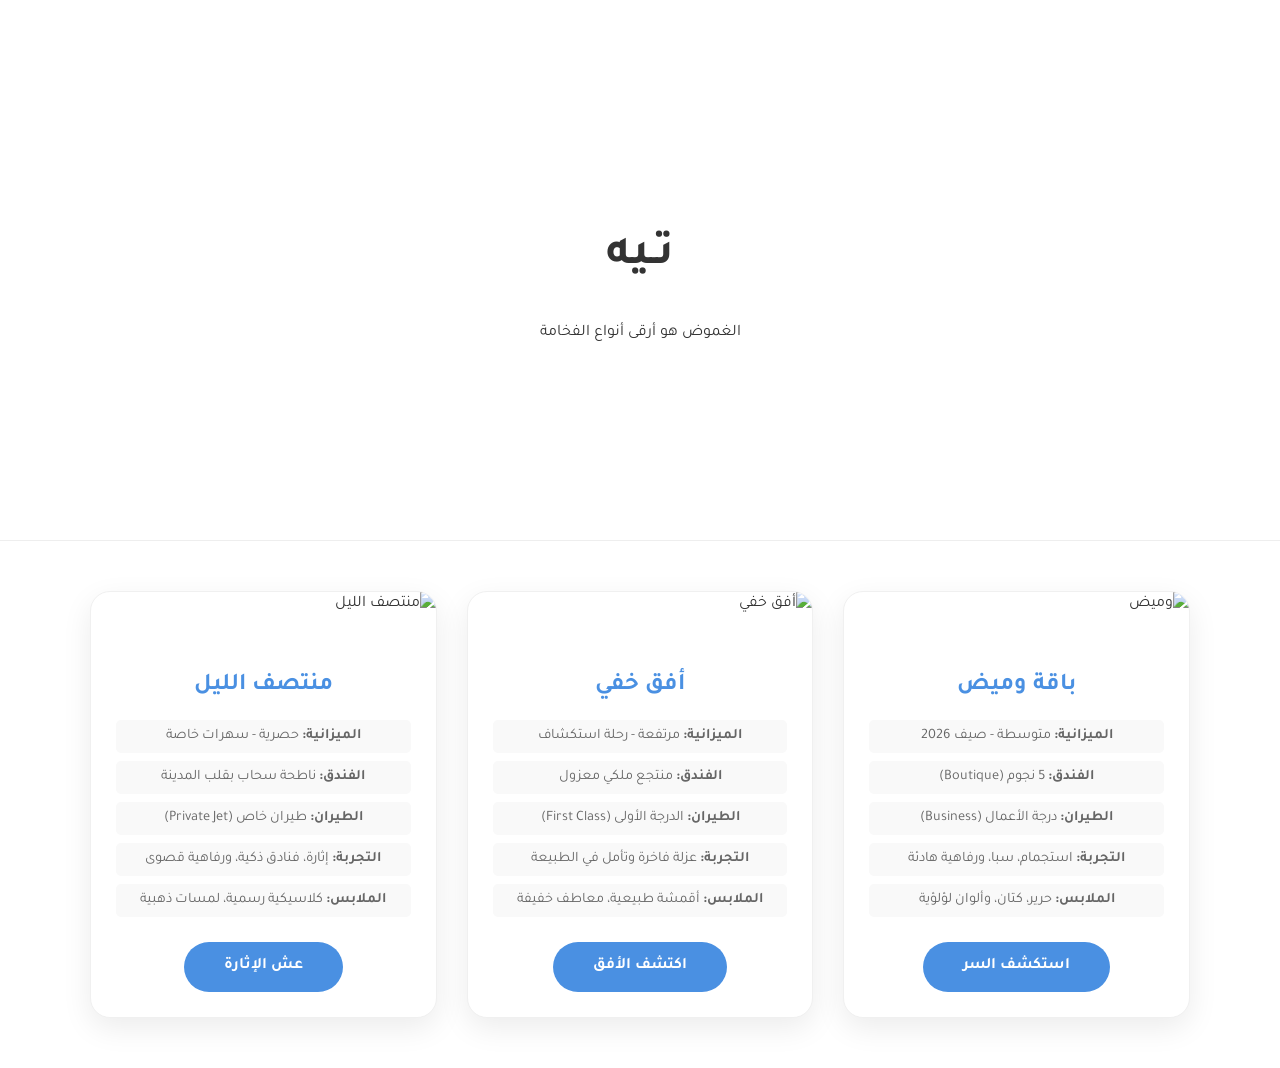
==== commit 49af68c1: "Update index.html" ====
--- a/index.html
+++ b/index.html
@@ -2,59 +2,64 @@
 <html lang="ar" dir="rtl">
 <head>
     <meta charset="UTF-8">
-    <meta name="viewport" content="width=device-width, initial-scale=1.0">
-    <title>تيه | وجهاتك السياحية</title>
+    <title>تيه | رفاهية الغموض</title>
     <link rel="stylesheet" href="style.css">
 </head>
 <body>
 
-    <header class="hero">
-        <h1>تيه</h1>
-        <p>رحلات استثنائية لوجهات غير متوقعة</p>
-    </header>
+    <section class="hero">
+        <h1>تـيه</h1>
+        <p>الغموض هو أرقى أنواع الفخامة</p>
+    </section>
 
     <main class="container">
         <div class="packages-grid">
 
             <!-- باقة وميض -->
             <div class="card">
-                <img src="https://images.unsplash.com/photo-1519046904884-53103b34b206?q=80&w=1000" alt="شاطئ" class="card-img">
+                <img src="https://images.unsplash.com/photo-1544161515-4ab6ce6db874?q=80&w=1000" alt="وميض" class="card-img">
                 <div class="card-content">
                     <h3>باقة وميض</h3>
                     <ul class="details-list">
-                        <li>المدة: 3 أيام</li>
-                        <li>إقامة فندقية متكاملة</li>
-                        <li>وجهات بحرية ساحرة</li>
+                        <li><strong>الميزانية:</strong> متوسطة - صيف 2026</li>
+                        <li><strong>الفندق:</strong> 5 نجوم (Boutique)</li>
+                        <li><strong>الطيران:</strong> درجة الأعمال (Business)</li>
+                        <li><strong>التجربة:</strong> استجمام، سبا، ورفاهية هادئة</li>
+                        <li><strong>الملابس:</strong> حرير، كتان، وألوان لؤلؤية</li>
                     </ul>
-                    <a href="flash.html" class="main-btn">التفاصيل</a>
+                    <a href="flash.html" class="main-btn">استكشف السر</a>
                 </div>
             </div>
 
             <!-- باقة أفق خفي -->
             <div class="card">
-                <img src="https://images.unsplash.com/photo-1472396961693-142e6e269027?q=80&w=1000" alt="طبيعة" class="card-img">
+                <img src="https://images.unsplash.com/photo-1506905925346-21bda4d32df4?q=80&w=1000" alt="أفق خفي" class="card-img">
                 <div class="card-content">
-                    <h3>باقة أفق خفي</h3>
+                    <h3>أفق خفي</h3>
                     <ul class="details-list">
-                        <li>المدة: 5 أيام</li>
-                        <li>استجمام وسط الطبيعة</li>
-                        <li>رحلات استكشافية ممتعة</li>
+                        <li><strong>الميزانية:</strong> مرتفعة - رحلة استكشاف</li>
+                        <li><strong>الفندق:</strong> منتجع ملكي معزول</li>
+                        <li><strong>الطيران:</strong> الدرجة الأولى (First Class)</li>
+                        <li><strong>التجربة:</strong> عزلة فاخرة وتأمل في الطبيعة</li>
+                        <li><strong>الملابس:</strong> أقمشة طبيعية، معاطف خفيفة</li>
                     </ul>
-                    <a href="hidden-horizon.html" class="main-btn">التفاصيل</a>
+                    <a href="hidden-horizon.html" class="main-btn">اكتشف الأفق</a>
                 </div>
             </div>
 
             <!-- باقة منتصف الليل -->
             <div class="card">
-                <img src="https://images.unsplash.com/photo-1449824913935-59a10b8d2000?q=80&w=1000" alt="مدينة" class="card-img">
+                <img src="https://images.unsplash.com/photo-1514565131-fce0801e5785?q=80&w=1000" alt="منتصف الليل" class="card-img">
                 <div class="card-content">
-                    <h3>باقة منتصف الليل</h3>
+                    <h3>منتصف الليل</h3>
                     <ul class="details-list">
-                        <li>المدة: 4 أيام</li>
-                        <li>جولات في أشهر المدن</li>
-                        <li>تجربة تسوق وحياة ليلية</li>
+                        <li><strong>الميزانية:</strong> حصرية - سهرات خاصة</li>
+                        <li><strong>الفندق:</strong> ناطحة سحاب بقلب المدينة</li>
+                        <li><strong>الطيران:</strong> طيران خاص (Private Jet)</li>
+                        <li><strong>التجربة:</strong> إثارة، فنادق ذكية، ورفاهية قصوى</li>
+                        <li><strong>الملابس:</strong> كلاسيكية رسمية، لمسات ذهبية</li>
                     </ul>
-                    <a href="midnight.html" class="main-btn">التفاصيل</a>
+                    <a href="midnight.html" class="main-btn">عش الإثارة</a>
                 </div>
             </div>
 
--- a/style.css
+++ b/style.css
@@ -1,136 +1,114 @@
-@import url('https://fonts.googleapis.com/css2?family=Amiri:wght@400;700&family=Aref+Ruqaa:wght@400;700&display=swap');
+@import url('https://fonts.googleapis.com/css2?family=Cairo:wght@400;700&family=Tajawal:wght@400;700&display=swap');
 
 :root {
-    --gold: #c5a059;
-    --bg-black: #000000;
-    --card-gray: #0a0a0a;
-    --border-gray: #1a1a1a;
+    --main-color: #4a90e2; /* لون أزرق هادئ بدلاً من الذهبي */
+    --bg-light: #ffffff;
+    --text-dark: #333333;
+    --card-shadow: rgba(0, 0, 0, 0.08);
 }
 
 body {
     margin: 0;
-    background-color: var(--bg-black);
-    color: #ffffff;
-    font-family: 'Amiri', serif;
+    background-color: var(--bg-light);
+    color: var(--text-dark);
+    font-family: 'Tajawal', sans-serif;
     direction: rtl;
-    line-height: 1.8;
+    line-height: 1.6;
 }
 
-/* الهيرو - غامض وبسيط */
+/* الهيرو - بسيط بصورة فاتحة */
 .hero {
-    height: 100vh;
+    height: 60vh;
+    background: linear-gradient(rgba(255,255,255,0.4), rgba(255,255,255,0.4)), 
+                url('https://images.unsplash.com/photo-1476514525535-07fb3b4ae5f1?q=80&w=2070');
+    background-size: cover;
+    background-position: center;
     display: flex;
     flex-direction: column;
     justify-content: center;
     align-items: center;
     text-align: center;
-    background: radial-gradient(circle, #111 0%, #000 100%);
-    padding: 20px;
+    border-bottom: 1px solid #eee;
 }
 
 .hero h1 {
-    font-family: 'Aref Ruqaa', serif;
-    font-size: clamp(2rem, 10vw, 4.5rem);
-    color: var(--gold);
-    margin: 0;
-    letter-spacing: 2px;
+    font-size: 3rem;
+    color: var(--text-dark);
+    margin-bottom: 10px;
 }
 
-.hero p {
-    font-size: 1.4rem;
-    opacity: 0.6;
-    margin-top: 15px;
-    max-width: 700px;
-}
-
-/* الأزرار الراقية */
-.main-btn {
-    margin-top: 40px;
-    padding: 14px 50px;
-    border: 1px solid var(--gold);
-    color: var(--gold);
-    text-decoration: none;
-    font-weight: bold;
-    transition: 0.4s;
-    background: transparent;
-    letter-spacing: 1px;
-}
-
-.main-btn:hover {
-    background: var(--gold);
-    color: #000;
-    box-shadow: 0 0 20px rgba(197, 160, 89, 0.2);
-}
-
-/* قسم الباقات */
+/* الحاويات والكروت */
 .container {
-    max-width: 1200px;
-    margin: auto;
-    padding: 100px 20px;
-}
-
-h2 {
-    font-family: 'Aref Ruqaa', serif;
-    font-size: 2.8rem;
-    color: var(--gold);
-    text-align: center;
-    margin-bottom: 60px;
+    max-width: 1100px;
+    margin: 50px auto;
+    padding: 0 20px;
 }
 
 .packages-grid {
     display: grid;
-    grid-template-columns: repeat(auto-fit, minmax(320px, 1fr));
+    grid-template-columns: repeat(auto-fit, minmax(300px, 1fr));
     gap: 30px;
 }
 
-/* كروت الباقات بالتفاصيل */
 .card {
-    background: var(--card-gray);
-    border: 1px solid var(--border-gray);
-    padding: 50px 30px;
-    border-radius: 0; /* زوايا حادة للفخامة */
-    text-align: center;
-    transition: 0.5s ease;
+    background: white;
+    border-radius: 20px;
+    overflow: hidden;
+    box-shadow: 0 10px 30px var(--card-shadow);
+    transition: 0.3s;
+    border: 1px solid #f0f0f0;
 }
 
 .card:hover {
-    border-color: var(--gold);
-    background: #0d0d0d;
+    transform: translateY(-5px);
+    box-shadow: 0 15px 40px rgba(0, 0, 0, 0.12);
+}
+
+.card-img {
+    height: 200px;
+    width: 100%;
+    object-fit: cover;
+}
+
+.card-content {
+    padding: 25px;
+    text-align: center;
 }
 
 .card h3 {
-    font-family: 'Aref Ruqaa', serif;
-    font-size: 2rem;
-    margin-bottom: 20px;
-    color: var(--gold);
-}
-
-.card p {
-    font-size: 1.1rem;
-    opacity: 0.8;
-    margin-bottom: 30px;
-    height: 60px;
+    font-size: 1.5rem;
+    margin-bottom: 15px;
+    color: var(--main-color);
 }
 
 .details-list {
     list-style: none;
     padding: 0;
-    margin: 30px 0;
-    text-align: right;
+    margin-bottom: 25px;
+    color: #666;
+    font-size: 0.9rem;
 }
 
 .details-list li {
-    margin-bottom: 12px;
-    font-size: 0.95rem;
-    color: #888;
-    border-right: 2px solid var(--gold);
-    padding-right: 15px;
+    margin-bottom: 8px;
+    background: #f9f9f9;
+    padding: 5px;
+    border-radius: 5px;
 }
 
-footer {
-    text-align: center;
-    padding: 80px 20px;
-    border-top: 1px solid var(--border-gray);
-    opacity: 0.4;
-    font-size: 0.9rem;
+/* الزر البسيط */
+.main-btn {
+    display: inline-block;
+    padding: 12px 40px;
+    background-color: var(--main-color);
+    color: white;
+    text-decoration: none;
+    border-radius: 50px;
+    font-weight: bold;
+    transition: 0.3s;
 }
+
+.main-btn:hover {
+    background-color: #357abd;
+    transform: scale(1.05);
+}
